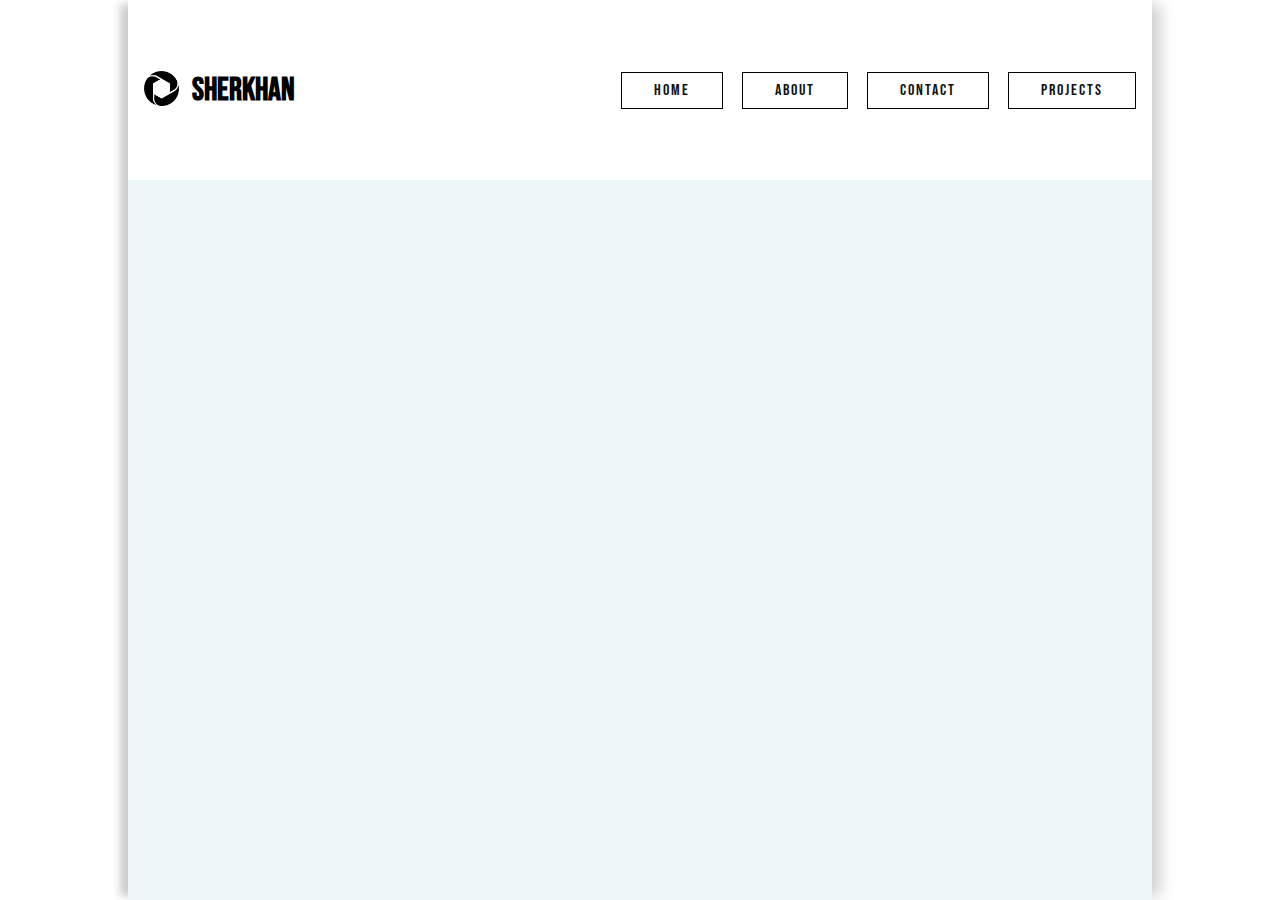
==== index.html @ 76ca3561 "First commit" ====
<!DOCTYPE html>
<html lang="en-US">
<head>
	<meta charset="utf-8">
	<meta name="viewport" content="width=device-width, initial-scale=1">
	<link rel="stylesheet" type="text/css" href="Styles/styles.css">
	<link rel="stylesheet" type="text/css" href="Styles/mqueries.css">
	<title>My website</title>
</head>
<body>
<main>
	<!--       Header with navigation bar -->
	<header>
		<div class="logo">
			<img src="Images/logo.png" alt="Website Logo">
			<h1>Sherkhan</h1>
		</div>
		<nav>
			<a href="#">Home</a>
			<a href="#">About</a>
			<a href="#">Contact</a>
			<a href="#">Projects</a>
		</nav>
	</header>
</main>

<script type="text/javascript" src="Scripts/scripts.js"></script>
</body>
</html>
---- Styles/styles.css ----
@import url('https://fonts.googleapis.com/css2?family=Bebas+Neue&family=Lato:wght@300&family=Monoton&display=swap');

*{
	box-sizing: border-box;
	margin: 0;
	padding: 0;
}

body{
	font-family: 'Bebas Neue', cursive;
	width: 100%;
	min-height: 100vh;
}

a{
	text-decoration: none;
}

a:link,
a:visited,
a:hover,
a:active{
	color: #111;
}

/* Main container for giving horizontal breathing space */
main{
	box-shadow: 12px 0 15px -4px rgba(0, 0, 0, 0.2), -12px 0 8px -4px rgba(0, 0, 0, 0.2);
	background-color: #EDF7F9;
	width: 80%;
	height: 100vh;
	margin: 0 auto;
}

/* Design of the header with navigation bar */
header{
	width: 100%;
	height: 20%;
	padding: 2rem 1rem;
	display: flex;
	justify-content: space-between;
	align-items: center;
	background-color: #fff;
}

header img{
	height: 2.2rem;
	width: 2.2rem;
}

header h1{
	margin-left: 0.8rem;
	display: inline;
}

.logo{
	display: flex;
}

header nav a{
	font-size: 1rem;
	letter-spacing: 2px;
	border: 1px solid black;
	padding: 0.5rem 2rem;
	margin-left: 1rem;
	transition: background-color 0.3s linear;
}

header nav a:hover{
	background-color: #A1DCF0;
}
---- Styles/mqueries.css ----
@media (max-width: 1000px){
	main{
		width: 100%;
	}
}

@media (max-width: 770px){
	header{
		height: auto;
		flex-direction: column;
	}

	header nav{
		display: grid;
		grid-template-columns: repeat(4, 1fr);
		gap: 0.5rem;
	}
}

@media (max-width: 579px){
	header nav{
		grid-template-columns: 1fr 1fr;
	}

	header nav a{
		text-align: center;
		display: block;
	}
}
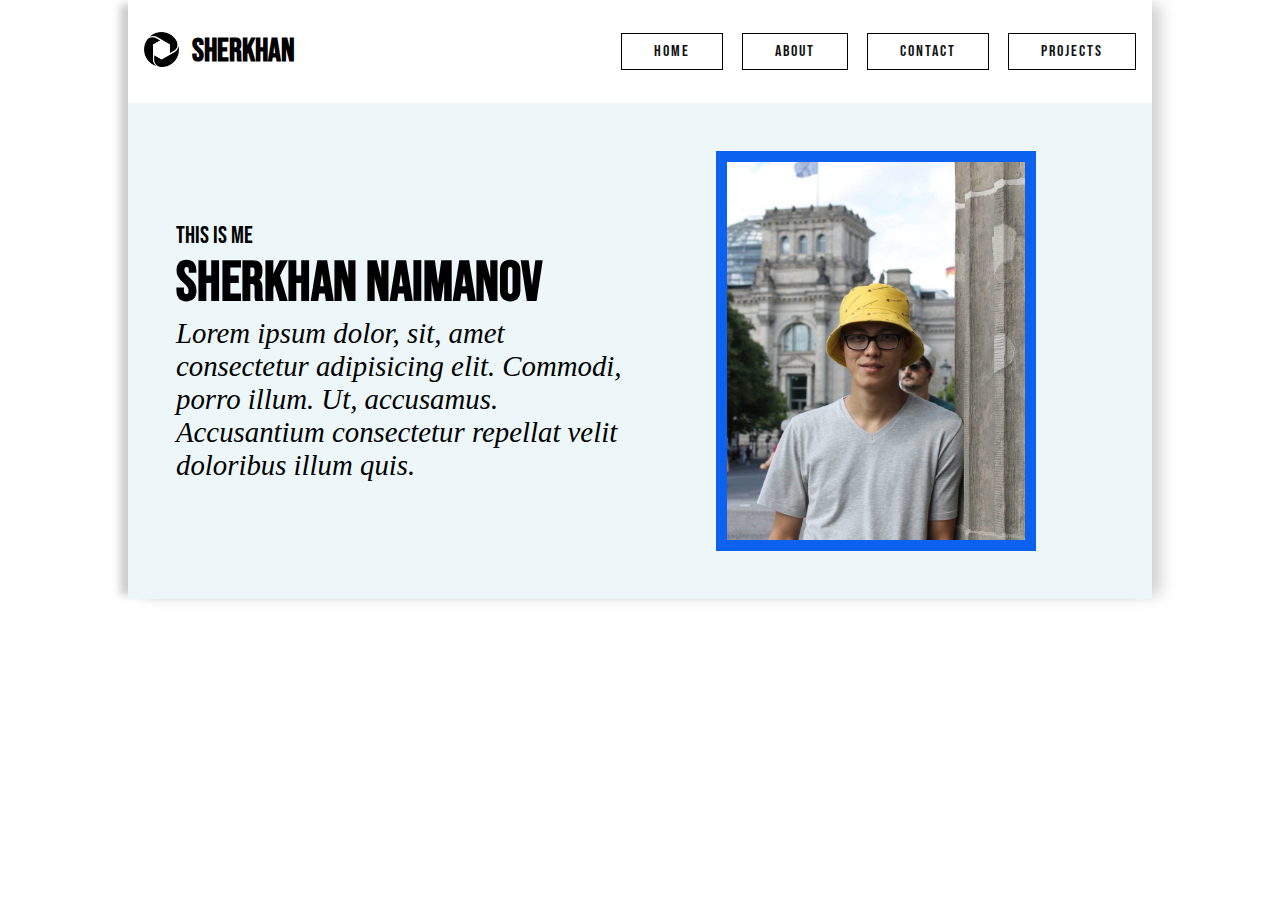
==== commit 01b367f7: "Added about info container with some info and portrait" ====
--- a/index.html
+++ b/index.html
@@ -22,6 +22,20 @@
 			<a href="#">Projects</a>
 		</nav>
 	</header>
+
+	<!-- Section containing some information about the person and some pictures as well -->
+	<section class="about_main">
+		<div class="about_text">
+			<p id="thisisme">This is me</p>
+			<h1>Sherkhan Naimanov</h1>
+			<p id="introhero">Lorem ipsum dolor, sit, amet consectetur adipisicing elit. 
+			Commodi, porro illum. Ut, accusamus. Accusantium consectetur 
+			repellat velit doloribus illum quis.</p>
+		</div>
+		<div class="about_avatar">
+			<img src="Images/portrait.jpg" alt="Portrait of the person">
+		</div>
+	</section>
 </main>
 
 <script type="text/javascript" src="Scripts/scripts.js"></script>
--- a/Styles/styles.css
+++ b/Styles/styles.css
@@ -1,5 +1,6 @@
-@import url('https://fonts.googleapis.com/css2?family=Bebas+Neue&family=Lato:wght@300&family=Monoton&display=swap');
-
+/* It's recommended that you display this webpage on a device which is connected to internet, as fonts are being imported online */
+@import url('https://fonts.googleapis.com/css2?family=Bebas+Neue&family=EB+Garamond:ital,wght@0,400;0,700;0,800;1,400;1,700&display=swap');
+/* General Styles */
 *{
 	box-sizing: border-box;
 	margin: 0;
@@ -23,19 +24,18 @@
 	color: #111;
 }
 
-/* Main container for giving horizontal breathing space */
+/*             "Main" container for giving horizontal breathing space          */
 main{
 	box-shadow: 12px 0 15px -4px rgba(0, 0, 0, 0.2), -12px 0 8px -4px rgba(0, 0, 0, 0.2);
 	background-color: #EDF7F9;
 	width: 80%;
-	height: 100vh;
 	margin: 0 auto;
 }
 
-/* Design of the header with navigation bar */
+/*                 Design of the header with navigation bar                    */
 header{
 	width: 100%;
-	height: 20%;
+	height: 15%;
 	padding: 2rem 1rem;
 	display: flex;
 	justify-content: space-between;
@@ -58,6 +58,7 @@
 }
 
 header nav a{
+	text-align: center;
 	font-size: 1rem;
 	letter-spacing: 2px;
 	border: 1px solid black;
@@ -68,4 +69,42 @@
 
 header nav a:hover{
 	background-color: #A1DCF0;
+}
+
+/*                    Design of the section with "about info"               */
+.about_main{
+	padding: 3rem;
+	display: grid;
+	gap: 1rem;
+	grid-template-columns: 1fr 1fr;
+}
+
+.about_text{
+	display: flex;
+	flex-direction: column;
+	justify-content: center;
+}
+
+.about_text #thisisme{
+	font-size: 1.5rem;
+}
+
+.about_text h1{
+	font-size: 3.5rem;
+}
+
+.about_text #introhero{
+	font-family: 'Garamond', serif;
+	font-style: italic;
+	font-size: 1.8rem;
+}
+
+.about_avatar{
+	display: flex;
+	justify-content: center;
+}
+
+.about_avatar img{
+	border: 0.7rem solid #0C61EE;
+	height: 25rem;
 }--- a/Styles/mqueries.css
+++ b/Styles/mqueries.css
@@ -15,15 +15,14 @@
 		grid-template-columns: repeat(4, 1fr);
 		gap: 0.5rem;
 	}
+
+	.about_main{
+		grid-template-columns: 1fr;
+	}
 }
 
 @media (max-width: 579px){
 	header nav{
 		grid-template-columns: 1fr 1fr;
 	}
-
-	header nav a{
-		text-align: center;
-		display: block;
-	}
 }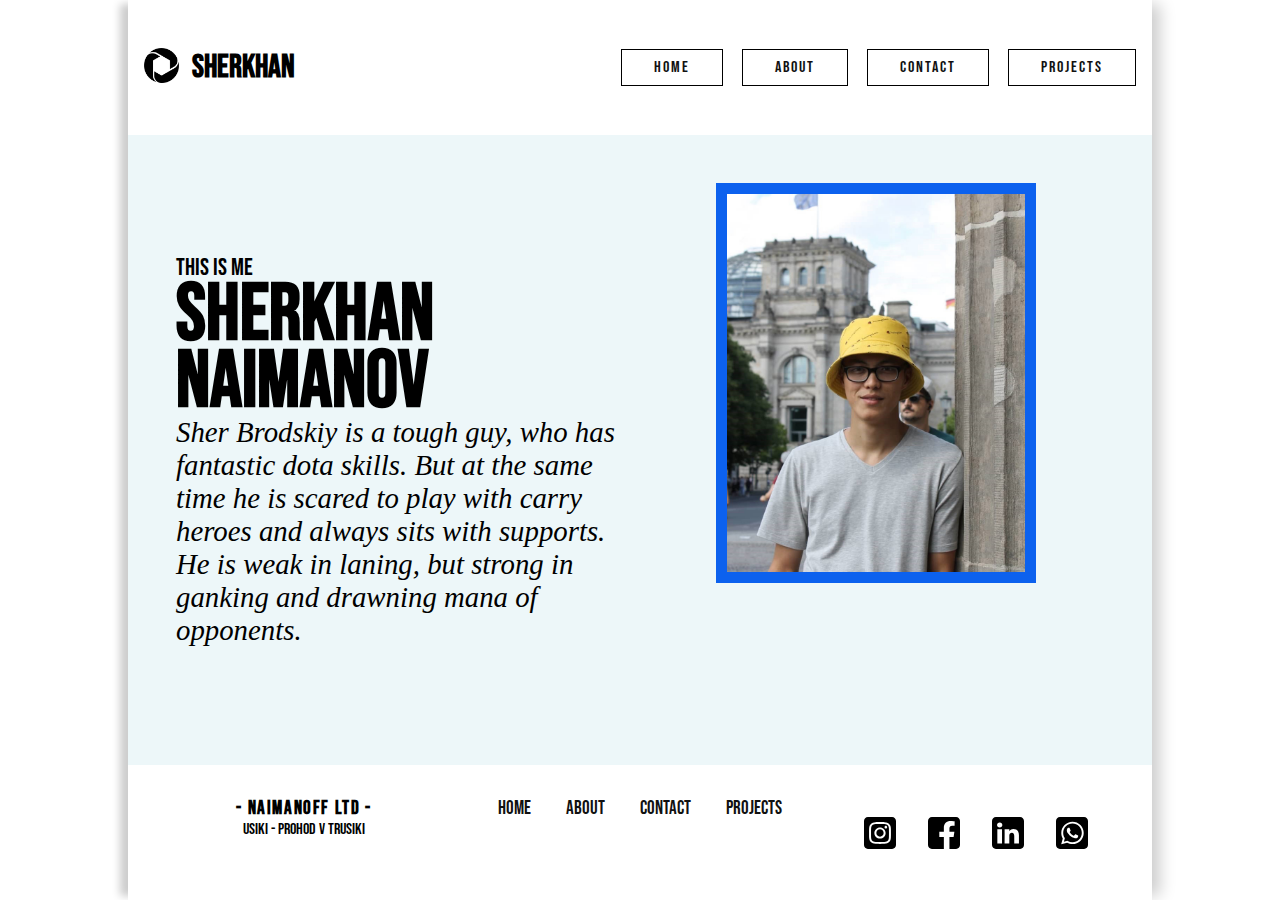
==== commit ba6bbed9: "Added website logo (icon)" ====
--- a/index.html
+++ b/index.html
@@ -3,9 +3,10 @@
 <head>
 	<meta charset="utf-8">
 	<meta name="viewport" content="width=device-width, initial-scale=1">
+	<link rel="icon" href="Images/page-icons/flamingo.png">
 	<link rel="stylesheet" type="text/css" href="Styles/styles.css">
 	<link rel="stylesheet" type="text/css" href="Styles/mqueries.css">
-	<title>My website</title>
+	<title>Brodskiy Arstan</title>
 </head>
 <body>
 <main>
@@ -16,10 +17,10 @@
 			<h1>Sherkhan</h1>
 		</div>
 		<nav>
-			<a href="#">Home</a>
+			<a href="index.html">Home</a>
 			<a href="#">About</a>
 			<a href="#">Contact</a>
-			<a href="#">Projects</a>
+			<a href="projects.html">Projects</a>
 		</nav>
 	</header>
 
@@ -28,14 +29,35 @@
 		<div class="about_text">
 			<p id="thisisme">This is me</p>
 			<h1>Sherkhan Naimanov</h1>
-			<p id="introhero">Lorem ipsum dolor, sit, amet consectetur adipisicing elit. 
-			Commodi, porro illum. Ut, accusamus. Accusantium consectetur 
-			repellat velit doloribus illum quis.</p>
+			<p id="introhero">Sher Brodskiy is a tough guy, who has fantastic
+			dota skills. But at the same time he is scared to play with carry
+			heroes and always sits with supports. He is weak in laning, but strong
+			in ganking and drawning mana of opponents.</p>
 		</div>
 		<div class="about_avatar">
 			<img src="Images/portrait.jpg" alt="Portrait of the person">
 		</div>
 	</section>
+
+	<!-- Footer with contact and copyright information and more -->
+	<footer>
+		<div class="info">
+			<h3>- Naimanoff LTD -</h3>
+			<p>Usiki - prohod v trusiki</p>
+		</div>
+		<div class="links">
+			<a href="index.html">Home</a>
+			<a href="#">About</a>
+			<a href="#">Contact</a>
+			<a href="projects.html">Projects</a>
+		</div>
+		<div class="social">
+			<a href="https://www.instagram.com/lev.brodsky/"><img src="Images/instagram.svg"></a>
+			<a href="https://www.facebook.com/sk.s.naiman/"><img src="Images/facebook.svg"></a>
+			<a href="https://www.linkedin.com/in/sknaimanov/"><img src="Images/linkedin.svg"></a>
+			<a href="https://wa.me/+996771540737/"><img src="Images/whatsapp.svg"></a>
+		</div>
+	</footer>
 </main>
 
 <script type="text/javascript" src="Scripts/scripts.js"></script>
--- a/Styles/styles.css
+++ b/Styles/styles.css
@@ -35,7 +35,7 @@
 /*                 Design of the header with navigation bar                    */
 header{
 	width: 100%;
-	height: 15%;
+	height: 15vh;
 	padding: 2rem 1rem;
 	display: flex;
 	justify-content: space-between;
@@ -73,6 +73,7 @@
 
 /*                    Design of the section with "about info"               */
 .about_main{
+	min-height: 70vh;
 	padding: 3rem;
 	display: grid;
 	gap: 1rem;
@@ -90,7 +91,8 @@
 }
 
 .about_text h1{
-	font-size: 3.5rem;
+	font-size: 5rem;
+	line-height: 4.2rem;
 }
 
 .about_text #introhero{
@@ -107,4 +109,54 @@
 .about_avatar img{
 	border: 0.7rem solid #0C61EE;
 	height: 25rem;
+}
+
+/*                      Design of the footer element                       */
+footer{
+	width: 100%;
+	min-height: 15vh;
+	padding: 2rem 1rem;
+	background-color: #fff;
+	display: grid;
+	grid-template-columns: repeat(3, 1fr);
+	gap: 1rem;
+}
+
+footer > *{
+	margin: 0 auto;
+}
+
+.info h3{
+	text-align: center;
+	letter-spacing: 0.1rem;
+}
+
+.info p{
+	text-align: center;
+}
+
+.social{
+	display: flex;
+	align-items: center;
+}
+
+.links a{
+	font-size: 1.2rem;
+	margin: 0 1rem;
+}
+
+.links a:hover{
+	border-bottom: 2px solid black;
+}
+
+.social a{
+	height: 2rem;
+	width: 2rem;
+	margin: 0 1rem;
+}
+
+/*==================================================================  Projets.html Page Design  ==============================================*/
+.container{
+	min-height: 70vh;
+	padding: 3rem;
 }--- a/Styles/mqueries.css
+++ b/Styles/mqueries.css
@@ -19,10 +19,27 @@
 	.about_main{
 		grid-template-columns: 1fr;
 	}
+
+	footer{
+		grid-template-columns: 1fr;
+	}
 }
 
 @media (max-width: 579px){
 	header nav{
 		grid-template-columns: 1fr 1fr;
 	}
+
+	.about_main{
+		padding: 3rem 1rem;
+	}
+
+	.about_text #thisisme,
+	.about_text h1{
+		text-align: center;
+	}
+
+	.about_text #introhero{
+		text-align: justify;
+	}
 }